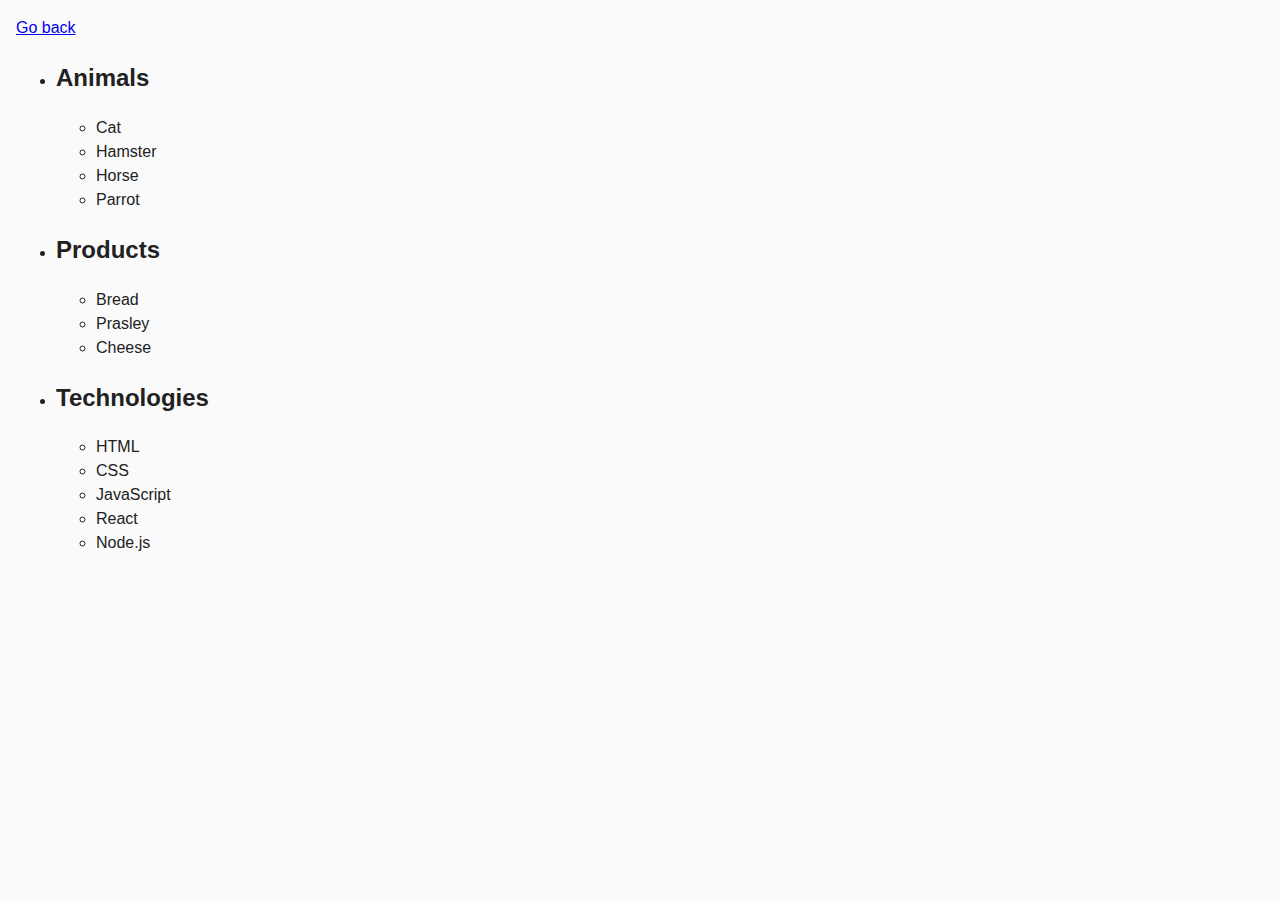
==== task-01.html @ af543c67 "add all task" ====
<!DOCTYPE html>
<html lang="ru">
  <head>
    <meta charset="UTF-8" />
    <meta http-equiv="X-UA-Compatible" content="IE=edge" />
    <meta name="viewport" content="width=device-width, initial-scale=1.0" />
    <title>Task 1</title>
    <link rel="stylesheet" href="css/common.css" />
  </head>
  <body>
    <p><a href="index.html">Go back</a></p>

    <ul id="categories">
      <li class="item">
        <h2>Animals</h2>

        <ul>
          <li>Cat</li>
          <li>Hamster</li>
          <li>Horse</li>
          <li>Parrot</li>
        </ul>
      </li>
      <li class="item">
        <h2>Products</h2>

        <ul>
          <li>Bread</li>
          <li>Prasley</li>
          <li>Cheese</li>
        </ul>
      </li>
      <li class="item">
        <h2>Technologies</h2>

        <ul>
          <li>HTML</li>
          <li>CSS</li>
          <li>JavaScript</li>
          <li>React</li>
          <li>Node.js</li>
        </ul>
      </li>
    </ul>

    <script src="js/task-01.js" type="module"></script>
  </body>
</html>
---- css/common.css ----
* {
  box-sizing: border-box;
}

body {
  margin: 16px;
  font-family: -apple-system, BlinkMacSystemFont, 'Segoe UI', Roboto, Oxygen,
    Ubuntu, Cantarell, 'Open Sans', 'Helvetica Neue', sans-serif;
  -webkit-font-smoothing: antialiased;
  -moz-osx-font-smoothing: grayscale;
  background-color: #fafafa;
  color: #212121;
  line-height: 1.5;
}

input {
  padding: 8px;
  font: inherit;
}

button {
  padding: 8px 12px;
  cursor: pointer;
}
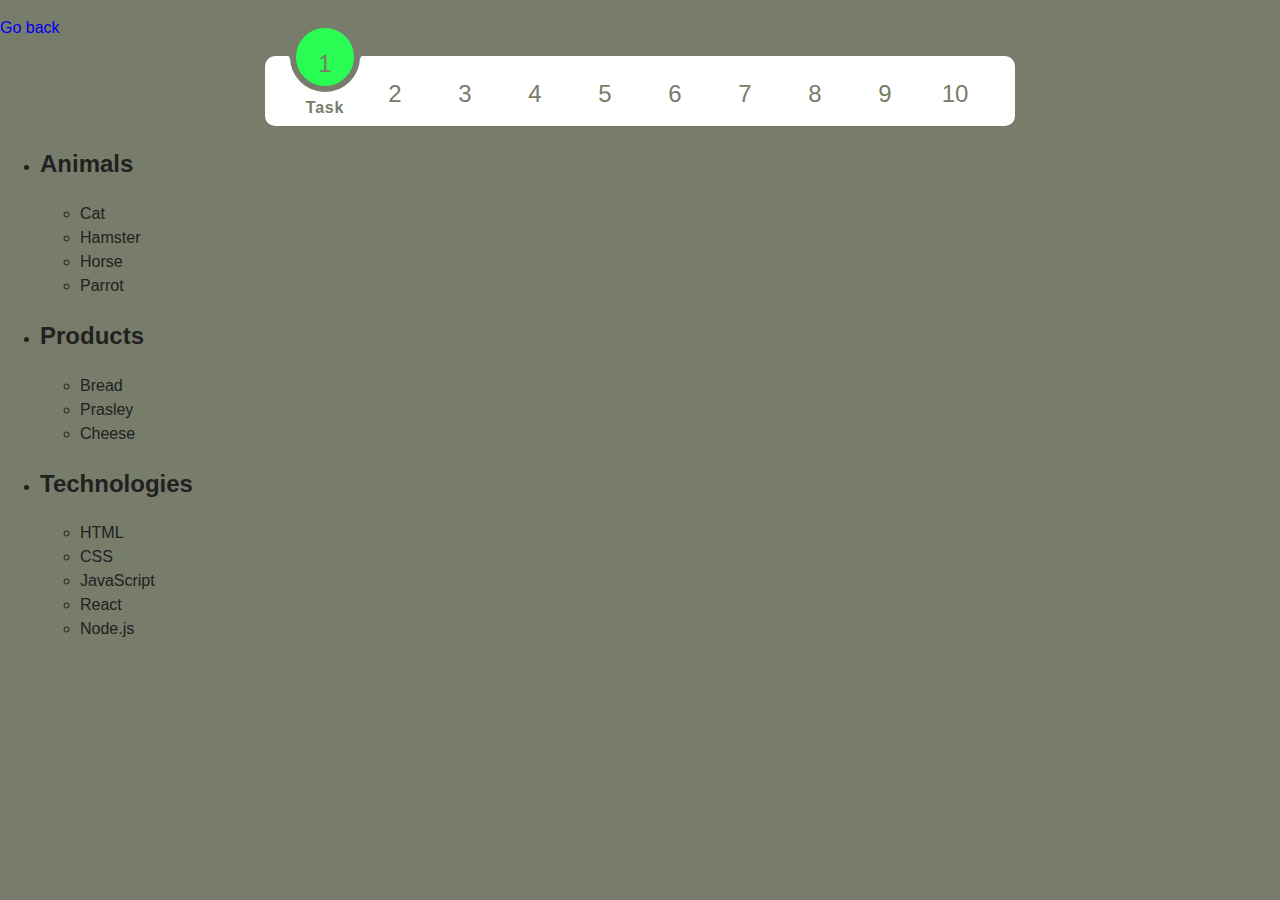
==== commit 1758f029: "add style" ====
--- a/task-01.html
+++ b/task-01.html
@@ -9,6 +9,72 @@
   </head>
   <body>
     <p><a href="index.html">Go back</a></p>
+
+    <div class="main-nav">
+      <ul class="main-nav-list">
+        <li class="main-list active">
+          <a href="task-01.html" class="main-item">
+            <span class="main-icon">1</span>
+            <span class="main-text">Task</span>
+          </a>
+        </li>
+        <li class="main-list">
+          <a href="task-02.html" class="main-item">
+            <span class="main-icon">2</span>
+            <span class="main-text">Task</span>
+          </a>
+        </li>
+        <li class="main-list">
+          <a href="task-03.html" class="main-item">
+            <span class="main-icon">3</span>
+            <span class="main-text">Task</span>
+          </a>
+        </li>
+        <li class="main-list">
+          <a href="task-04.html" class="main-item">
+            <span class="main-icon">4</span>
+            <span class="main-text">Task</span>
+          </a>
+        </li>
+        <li class="main-list">
+          <a href="task-05.html" class="main-item">
+            <span class="main-icon">5</span>
+            <span class="main-text">Task</span>
+          </a>
+        </li>
+        <li class="main-list">
+          <a href="task-06.html" class="main-item">
+            <span class="main-icon">6</span>
+            <span class="main-text">Task</span>
+          </a>
+        </li>
+        <li class="main-list">
+          <a href="task-07.html" class="main-item">
+            <span class="main-icon">7</span>
+            <span class="main-text">Task</span>
+          </a>
+        </li>
+        <li class="main-list">
+          <a href="task-08.html" class="main-item">
+            <span class="main-icon">8</span>
+            <span class="main-text">Task</span>
+          </a>
+        </li>
+        <li class="main-list">
+          <a href="task-09.html" class="main-item">
+            <span class="main-icon">9</span>
+            <span class="main-text">Task</span>
+          </a>
+        </li>
+        <li class="main-list">
+          <a href="task-10.html" class="main-item">
+            <span class="main-icon">10</span>
+            <span class="main-text">Task</span>
+          </a>
+        </li>
+        <div class="indicator"></div>
+      </ul>
+    </div>
 
     <ul id="categories">
       <li class="item">
@@ -43,6 +109,6 @@
       </li>
     </ul>
 
-    <script src="js/task-01.js" type="module"></script>
+    <script src="js/main.js" type="module"></script>
   </body>
 </html>
--- a/css/common.css
+++ b/css/common.css
@@ -1,14 +1,19 @@
+:root {
+  --clr: #787c6a;
+}
+
 * {
   box-sizing: border-box;
 }
 
 body {
-  margin: 16px;
+  margin: 0;
+  padding: 0;
   font-family: -apple-system, BlinkMacSystemFont, 'Segoe UI', Roboto, Oxygen,
     Ubuntu, Cantarell, 'Open Sans', 'Helvetica Neue', sans-serif;
   -webkit-font-smoothing: antialiased;
   -moz-osx-font-smoothing: grayscale;
-  background-color: #fafafa;
+  background-color: var(--clr);
   color: #212121;
   line-height: 1.5;
 }
@@ -22,3 +27,225 @@
   padding: 8px 12px;
   cursor: pointer;
 }
+
+img {
+  width: 1024px;
+}
+
+a {
+  text-decoration: none;
+}
+
+.header {
+  padding-top: 50px;
+  padding-bottom: 20px;
+}
+
+.main-nav {
+  margin: 0 auto;
+  width: 750px;
+  height: 70px;
+  background: #fff;
+  display: flex;
+  justify-content: center;
+  align-items: center;
+  border-radius: 10px;
+}
+
+.main-nav-list {
+  display: flex;
+  width: 700px;
+  padding-left: 0;
+}
+
+.main-list {
+  position: relative;
+  list-style: none;
+  width: 70px;
+  height: 70px;
+  z-index: 1;
+}
+
+.main-item {
+  position: relative;
+  display: flex;
+  justify-content: center;
+  align-items: center;
+  flex-direction: column;
+  width: 100%;
+  text-align: center;
+  font-weight: 500;
+}
+
+.main-icon {
+  position: relative;
+  display: block;
+  line-height: 75px;
+  font-size: 1.5em;
+  text-align: center;
+  transition: 0.5s;
+  color: var(--clr);
+}
+
+.main-list.active .main-icon {
+  transform: translateY(-30px);
+}
+
+.main-text {
+  position: absolute;
+  color: var(--clr);
+  font-weight: 800;
+  margin-top: 8px;
+  font-size: 16px;
+  letter-spacing: 0.05em;
+  transition: 0.5s;
+  opacity: 0;
+  transform: translateY(20px);
+}
+
+.main-list.active .main-text {
+  opacity: 1;
+  transform: translateY(10px);
+}
+
+.indicator {
+  position: absolute;
+  top: 22px;
+  width: 70px;
+  height: 70px;
+  background: #29fd53;
+  border-radius: 50%;
+  border: 6px solid var(--clr);
+  transition: 0.5s;
+}
+
+.indicator::before {
+  content: '';
+  position: absolute;
+  top: 38%;
+  left: -27px;
+  width: 23px;
+  height: 30px;
+  background: transparent;
+  border-top-right-radius: 16px;
+  box-shadow: 0px -10px 0 0 var(--clr);
+}
+
+.indicator::after {
+  content: '';
+  position: absolute;
+  top: 38%;
+  right: -27px;
+  width: 23px;
+  height: 30px;
+  background: transparent;
+  border-top-left-radius: 16px;
+  box-shadow: 0px -10px 0 0 var(--clr);
+}
+
+.main-list:nth-child(1).active ~ .indicator {
+  transform: translateX(calc(70px * 0));
+}
+
+.main-list:nth-child(2).active ~ .indicator {
+  transform: translateX(calc(70px * 1));
+}
+.main-list:nth-child(3).active ~ .indicator {
+  transform: translateX(calc(70px * 2));
+}
+.main-list:nth-child(4).active ~ .indicator {
+  transform: translateX(calc(70px * 3));
+}
+.main-list:nth-child(5).active ~ .indicator {
+  transform: translateX(calc(70px * 4));
+}
+.main-list:nth-child(6).active ~ .indicator {
+  transform: translateX(calc(70px * 5));
+}
+.main-list:nth-child(7).active ~ .indicator {
+  transform: translateX(calc(70px * 6));
+}
+.main-list:nth-child(8).active ~ .indicator {
+  transform: translateX(calc(70px * 7));
+}
+.main-list:nth-child(9).active ~ .indicator {
+  transform: translateX(calc(70px * 8));
+}
+.main-list:nth-child(10).active ~ .indicator {
+  transform: translateX(calc(70px * 9));
+}
+
+.gallery {
+  text-align: center;
+}
+
+#counter {
+  text-align: center;
+  margin-top: 200px;
+}
+
+.button {
+  width: 100px;
+  font-size: 30px;
+  padding: 20px;
+  margin-right: 40px;
+  margin-left: 40px;
+  border-radius: 10px;
+  color: var(--clr);
+}
+
+#value {
+  font-size: 30px;
+  color: #29fd53;
+}
+
+.input-tumb {
+  margin-top: 100px;
+  text-align: center;
+}
+
+#name-input {
+  color: var(--clr);
+}
+
+.title {
+  color: #29fd53;
+}
+
+#validation-input {
+  width: 340px;
+  height: 80px;
+  font-size: 30px;
+  color: var(--clr);
+  border-radius: 10px;
+}
+
+#text {
+  color: #29fd53;
+}
+
+#controls {
+  margin-top: 100px;
+  text-align: center;
+}
+
+.control-input {
+  width: 100px;
+  height: 50px;
+  font-size: 20px;
+  color: var(--clr);
+}
+
+.input-btn {
+  margin-left: 20px;
+  width: 100px;
+  height: 50px;
+  font-size: 16px;
+  color: var(--clr);
+  border-radius: 10px;
+}
+
+#boxes {
+  margin-top: 20px;
+  margin-left: 20px;
+}
